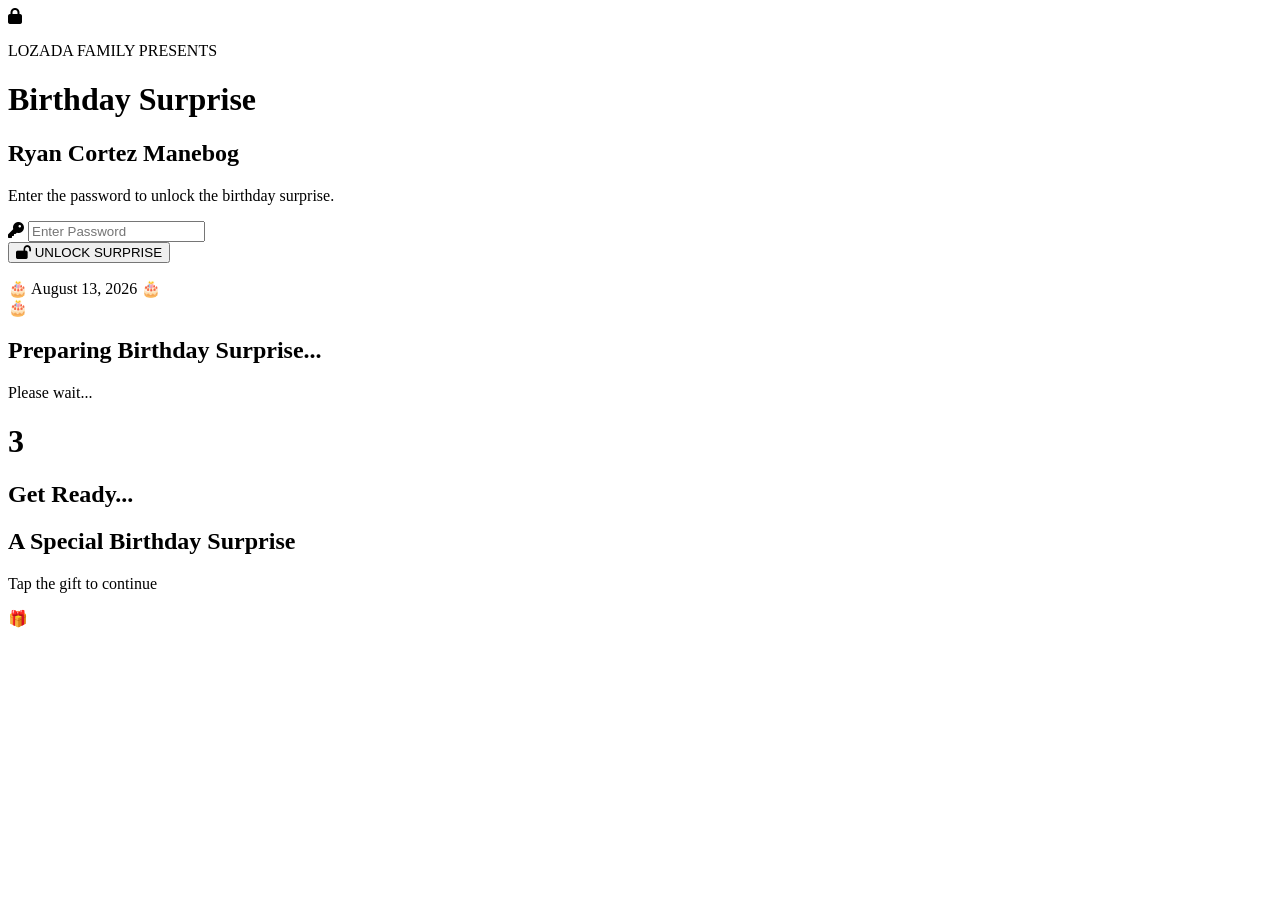
==== login.html @ 0c0364d1 "Create login.html" ====
<!DOCTYPE html>
<html lang="en">

<head>

<meta charset="UTF-8">
<meta name="viewport" content="width=device-width, initial-scale=1.0">

<title>Birthday Login</title>

<meta name="theme-color" content="#C8102E">

<link rel="stylesheet" href="login.css">

<link rel="preconnect" href="https://fonts.googleapis.com">
<link rel="preconnect" href="https://fonts.gstatic.com" crossorigin>

<link href="https://fonts.googleapis.com/css2?family=Poppins:wght@300;400;500;600;700;800&family=Playfair+Display:wght@700;800&display=swap" rel="stylesheet">

<link rel="stylesheet"
href="https://cdnjs.cloudflare.com/ajax/libs/font-awesome/6.7.2/css/all.min.css">

</head>

<body>

<!-- BACKGROUND -->

<div id="stars"></div>

<div id="particles"></div>

<div id="balloons"></div>

<!-- LOGIN -->

<div id="loginOverlay">

<div class="login-box">

<div class="login-logo">

<i class="fa-solid fa-lock"></i>

</div>

<p class="login-present">

LOZADA FAMILY PRESENTS

</p>

<h1>Birthday Surprise</h1>

<h2>Ryan Cortez Manebog</h2>

<div class="login-divider"></div>

<p class="login-text">

Enter the password to unlock the birthday surprise.

</p>

<div class="input-group">

<i class="fa-solid fa-key"></i>

<input
type="password"
id="loginPassword"
placeholder="Enter Password"
autocomplete="off">

</div>

<button id="loginBtn">

<i class="fa-solid fa-lock-open"></i>

UNLOCK SURPRISE

</button>

<p id="loginMessage"></p>

<div class="login-footer">

🎂 August 13, 2026 🎂

</div>

</div>

</div>

<!-- LOADING -->

<div id="loadingScreen">

<div class="loading-box">

<div class="birthday-loader">

🎂

</div>

<h2>Preparing Birthday Surprise...</h2>

<div class="progress">

<div id="progressBar"></div>

</div>

<p id="loadingText">

Please wait...

</p>

</div>

</div>

<!-- COUNTDOWN -->

<div id="countdownScreen">

<div class="countdown-content">

<h1 id="countNumber">

3

</h1>

<h2 id="countMessage">

Get Ready...

</h2>

</div>

</div>

<!-- GIFT -->

<div id="giftScreen">

<div class="gift-container">

<h2>

A Special Birthday Surprise

</h2>

<p>

Tap the gift to continue

</p>

<div id="giftBox">

🎁

</div>

</div>

</div>

<script src="login.js"></script>

</body>

</html>
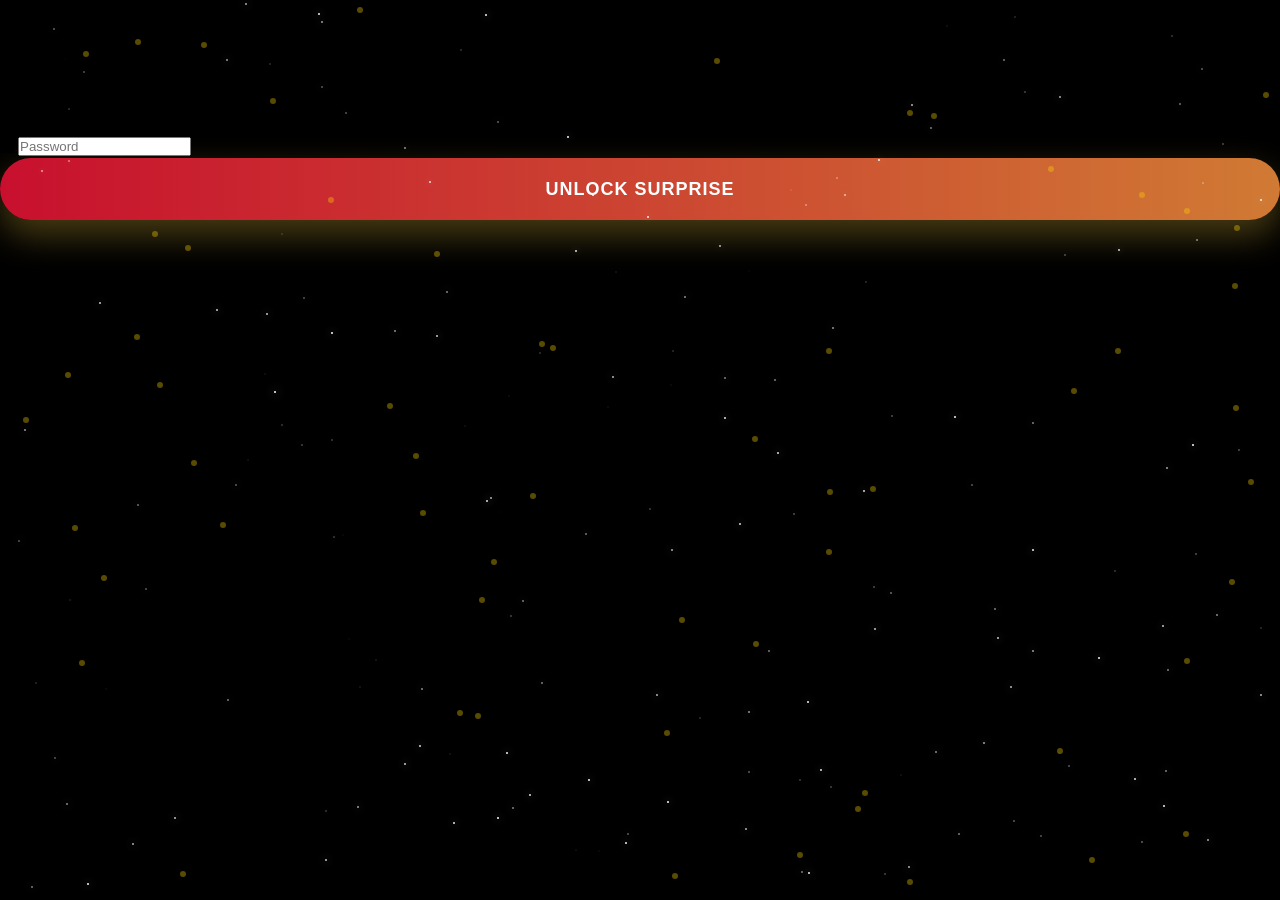
==== commit 5b04dfac: "Update login.html" ====
--- a/login.html
+++ b/login.html
@@ -4,18 +4,27 @@
 <head>
 
 <meta charset="UTF-8">
-<meta name="viewport" content="width=device-width, initial-scale=1.0">
+
+<meta name="viewport"
+content="width=device-width, initial-scale=1.0">
 
 <title>Birthday Login</title>
 
-<meta name="theme-color" content="#C8102E">
+<meta name="theme-color"
+content="#C8102E">
 
-<link rel="stylesheet" href="login.css">
+<link rel="stylesheet"
+href="login.css">
 
-<link rel="preconnect" href="https://fonts.googleapis.com">
-<link rel="preconnect" href="https://fonts.gstatic.com" crossorigin>
+<link rel="preconnect"
+href="https://fonts.googleapis.com">
 
-<link href="https://fonts.googleapis.com/css2?family=Poppins:wght@300;400;500;600;700;800&family=Playfair+Display:wght@700;800&display=swap" rel="stylesheet">
+<link rel="preconnect"
+href="https://fonts.gstatic.com"
+crossorigin>
+
+<link href="https://fonts.googleapis.com/css2?family=Poppins:wght@300;400;500;600;700;800&family=Playfair+Display:wght@700;800&display=swap"
+rel="stylesheet">
 
 <link rel="stylesheet"
 href="https://cdnjs.cloudflare.com/ajax/libs/font-awesome/6.7.2/css/all.min.css">
@@ -24,59 +33,67 @@
 
 <body>
 
-<!-- BACKGROUND -->
-
 <div id="stars"></div>
 
 <div id="particles"></div>
 
 <div id="balloons"></div>
 
-<!-- LOGIN -->
+<div class="login-wrapper">
 
-<div id="loginOverlay">
+<div class="login-card">
 
-<div class="login-box">
+<div class="logo">
 
-<div class="login-logo">
+<i class="fa-solid fa-gift"></i>
+
+</div>
+
+<h1>
+
+Birthday Surprise
+
+</h1>
+
+<h2>
+
+Ryan Cortez Manebog
+
+</h2>
+
+<p>
+
+Enter Password
+
+</p>
+
+<div class="input-box">
 
 <i class="fa-solid fa-lock"></i>
 
-</div>
+<input
 
-<p class="login-present">
+type="password"
 
-LOZADA FAMILY PRESENTS
+id="loginPassword"
 
-</p>
+placeholder="Password"
 
-<h1>Birthday Surprise</h1>
+autocomplete="off"
 
-<h2>Ryan Cortez Manebog</h2>
+autocorrect="off"
 
-<div class="login-divider"></div>
+autocapitalize="off"
 
-<p class="login-text">
+spellcheck="false"
 
-Enter the password to unlock the birthday surprise.
+inputmode="text"
 
-</p>
-
-<div class="input-group">
-
-<i class="fa-solid fa-key"></i>
-
-<input
-type="password"
-id="loginPassword"
-placeholder="Enter Password"
-autocomplete="off">
+>
 
 </div>
 
 <button id="loginBtn">
-
-<i class="fa-solid fa-lock-open"></i>
 
 UNLOCK SURPRISE
 
@@ -84,95 +101,15 @@
 
 <p id="loginMessage"></p>
 
-<div class="login-footer">
-
-🎂 August 13, 2026 🎂
-
 </div>
 
 </div>
 
-</div>
+<div id="loadingScreen"></div>
 
-<!-- LOADING -->
+<div id="countdownScreen"></div>
 
-<div id="loadingScreen">
-
-<div class="loading-box">
-
-<div class="birthday-loader">
-
-🎂
-
-</div>
-
-<h2>Preparing Birthday Surprise...</h2>
-
-<div class="progress">
-
-<div id="progressBar"></div>
-
-</div>
-
-<p id="loadingText">
-
-Please wait...
-
-</p>
-
-</div>
-
-</div>
-
-<!-- COUNTDOWN -->
-
-<div id="countdownScreen">
-
-<div class="countdown-content">
-
-<h1 id="countNumber">
-
-3
-
-</h1>
-
-<h2 id="countMessage">
-
-Get Ready...
-
-</h2>
-
-</div>
-
-</div>
-
-<!-- GIFT -->
-
-<div id="giftScreen">
-
-<div class="gift-container">
-
-<h2>
-
-A Special Birthday Surprise
-
-</h2>
-
-<p>
-
-Tap the gift to continue
-
-</p>
-
-<div id="giftBox">
-
-🎁
-
-</div>
-
-</div>
-
-</div>
+<div id="giftScreen"></div>
 
 <script src="login.js"></script>
 
--- a/login.css
+++ b/login.css
@@ -0,0 +1,904 @@
+/* =====================================================
+   CINEMATIC LOGIN V1
+===================================================== */
+
+@import url('https://fonts.googleapis.com/css2?family=Poppins:wght@300;400;500;600;700;800&family=Playfair+Display:wght@700;800&display=swap');
+
+*{
+margin:0;
+padding:0;
+box-sizing:border-box;
+}
+
+body{
+
+font-family:'Poppins',sans-serif;
+
+height:100vh;
+
+overflow:hidden;
+
+background:#000;
+
+}
+
+/* =====================================
+BACKGROUND
+===================================== */
+
+#loginOverlay{
+
+position:fixed;
+
+inset:0;
+
+display:flex;
+
+justify-content:center;
+
+align-items:center;
+
+overflow:hidden;
+
+background:
+
+radial-gradient(circle at top,
+#8B0000,
+#400000,
+#000);
+
+}
+
+/* Golden Glow */
+
+#loginOverlay::before{
+
+content:"";
+
+position:absolute;
+
+width:800px;
+
+height:800px;
+
+top:-300px;
+
+right:-250px;
+
+border-radius:50%;
+
+background:
+
+radial-gradient(circle,
+
+rgba(255,215,0,.20),
+
+transparent 70%);
+
+animation:rotateGlow 18s linear infinite;
+
+}
+
+#loginOverlay::after{
+
+content:"";
+
+position:absolute;
+
+width:700px;
+
+height:700px;
+
+left:-250px;
+
+bottom:-250px;
+
+border-radius:50%;
+
+background:
+
+radial-gradient(circle,
+
+rgba(200,16,46,.30),
+
+transparent 70%);
+
+animation:rotateGlowReverse 22s linear infinite;
+
+}
+
+/* =====================================
+LOGIN CARD
+===================================== */
+
+.login-box{
+
+position:relative;
+
+width:92%;
+
+max-width:500px;
+
+padding:55px 40px;
+
+border-radius:35px;
+
+background:
+
+rgba(20,10,10,.75);
+
+backdrop-filter:blur(20px);
+
+-webkit-backdrop-filter:blur(20px);
+
+border:2px solid rgba(255,215,0,.35);
+
+box-shadow:
+
+0 0 50px rgba(255,215,0,.15),
+
+0 30px 80px rgba(0,0,0,.55);
+
+overflow:hidden;
+
+text-align:center;
+
+animation:loginAppear .8s ease;
+
+}
+
+/* Rotating Border */
+
+.login-box::before{
+
+content:"";
+
+position:absolute;
+
+top:-50%;
+
+left:-50%;
+
+width:200%;
+
+height:200%;
+
+background:
+
+conic-gradient(
+
+transparent,
+
+rgba(255,215,0,.65),
+
+transparent,
+
+rgba(255,215,0,.15),
+
+transparent
+
+);
+
+animation:borderRotate 10s linear infinite;
+
+}
+
+.login-box::after{
+
+content:"";
+
+position:absolute;
+
+inset:3px;
+
+border-radius:32px;
+
+background:
+
+linear-gradient(
+
+180deg,
+
+rgba(35,15,15,.98),
+
+rgba(15,5,5,.98)
+
+);
+
+z-index:0;
+
+}
+
+.login-box>*{
+
+position:relative;
+
+z-index:2;
+
+}
+/* =====================================
+LOGO
+===================================== */
+
+.login-logo{
+
+width:110px;
+height:110px;
+
+margin:0 auto 25px;
+
+border-radius:50%;
+
+display:flex;
+justify-content:center;
+align-items:center;
+
+background:linear-gradient(
+135deg,
+#FFD700,
+#D4AF37
+);
+
+box-shadow:
+0 0 25px rgba(255,215,0,.6),
+0 0 60px rgba(255,215,0,.25);
+
+animation:logoFloat 3s ease-in-out infinite;
+
+}
+
+.login-logo i{
+
+font-size:50px;
+
+color:#7A0000;
+
+}
+
+/* =====================================
+TEXT
+===================================== */
+
+.login-present{
+
+font-size:13px;
+
+letter-spacing:6px;
+
+text-transform:uppercase;
+
+color:#FFD700;
+
+font-weight:700;
+
+margin-bottom:15px;
+
+}
+
+.login-box h1{
+
+font-family:'Playfair Display',serif;
+
+font-size:42px;
+
+color:#FFFFFF;
+
+margin-bottom:8px;
+
+}
+
+.login-box h2{
+
+font-size:24px;
+
+font-weight:500;
+
+color:#FFD700;
+
+margin-bottom:20px;
+
+}
+
+.login-divider{
+
+width:120px;
+
+height:4px;
+
+margin:25px auto;
+
+border-radius:50px;
+
+background:linear-gradient(
+90deg,
+transparent,
+#FFD700,
+transparent
+);
+
+}
+
+.login-text{
+
+font-size:16px;
+
+line-height:1.7;
+
+color:rgba(255,255,255,.88);
+
+margin-bottom:30px;
+
+}
+
+/* =====================================
+INPUT
+===================================== */
+
+.input-group{
+
+position:relative;
+
+display:flex;
+align-items:center;
+
+gap:15px;
+
+height:62px;
+
+padding:0 20px;
+
+border-radius:50px;
+
+background:rgba(255,255,255,.08);
+
+border:2px solid rgba(255,215,0,.25);
+
+margin-bottom:25px;
+
+transition:.35s;
+
+}
+
+.input-group:hover{
+
+border-color:#FFD700;
+
+box-shadow:
+
+0 0 20px rgba(255,215,0,.25);
+
+}
+
+.input-group:focus-within{
+
+border-color:#FFD700;
+
+box-shadow:
+
+0 0 25px rgba(255,215,0,.35);
+
+}
+
+.input-group i{
+
+color:#FFD700;
+
+font-size:20px;
+
+flex-shrink:0;
+
+}
+
+.input-group input{
+
+flex:1;
+
+height:100%;
+
+background:transparent;
+
+border:none;
+
+outline:none;
+
+color:#FFFFFF;
+
+font-size:18px;
+
+font-family:'Poppins',sans-serif;
+
+z-index:5;
+
+}
+
+.input-group input::placeholder{
+
+color:rgba(255,255,255,.55);
+
+}
+/* =====================================
+UNLOCK BUTTON
+===================================== */
+
+#loginBtn{
+
+width:100%;
+height:62px;
+
+border:none;
+border-radius:50px;
+
+background:linear-gradient(
+90deg,
+#C8102E,
+#D4AF37,
+#FFD700
+);
+
+background-size:300%;
+
+color:#FFFFFF;
+
+font-size:18px;
+font-weight:700;
+
+letter-spacing:1px;
+
+display:flex;
+justify-content:center;
+align-items:center;
+gap:12px;
+
+cursor:pointer;
+
+transition:.35s;
+
+animation:buttonGlow 6s linear infinite;
+
+box-shadow:
+0 15px 35px rgba(212,175,55,.35);
+
+}
+
+#loginBtn:hover{
+
+transform:translateY(-4px) scale(1.03);
+
+box-shadow:
+0 20px 45px rgba(255,215,0,.45);
+
+}
+
+#loginBtn:active{
+
+transform:scale(.97);
+
+}
+
+#loginBtn i{
+
+font-size:18px;
+
+}
+
+/* =====================================
+MESSAGE
+===================================== */
+
+#loginMessage{
+
+margin-top:18px;
+
+min-height:24px;
+
+font-size:15px;
+
+font-weight:600;
+
+color:#FFB3B3;
+
+}
+
+/* =====================================
+FOOTER
+===================================== */
+
+.login-footer{
+
+margin-top:30px;
+
+font-size:14px;
+
+letter-spacing:2px;
+
+color:#FFD700;
+
+opacity:.9;
+
+}
+
+/* =====================================
+ANIMATIONS
+===================================== */
+
+@keyframes loginAppear{
+
+from{
+
+opacity:0;
+
+transform:translateY(40px) scale(.9);
+
+}
+
+to{
+
+opacity:1;
+
+transform:translateY(0) scale(1);
+
+}
+
+}
+
+@keyframes borderRotate{
+
+100%{
+
+transform:rotate(360deg);
+
+}
+
+}
+
+@keyframes rotateGlow{
+
+100%{
+
+transform:rotate(360deg);
+
+}
+
+}
+
+@keyframes rotateGlowReverse{
+
+100%{
+
+transform:rotate(-360deg);
+
+}
+
+}
+
+@keyframes logoFloat{
+
+0%,100%{
+
+transform:translateY(0);
+
+}
+
+50%{
+
+transform:translateY(-12px);
+
+}
+
+}
+
+@keyframes buttonGlow{
+
+0%{
+
+background-position:0%;
+
+}
+
+100%{
+
+background-position:300%;
+
+}
+
+}
+
+/* =====================================
+BACKGROUND EFFECTS
+===================================== */
+
+#stars,
+#particles,
+#balloons{
+
+position:fixed;
+
+top:0;
+left:0;
+
+width:100%;
+height:100%;
+
+pointer-events:none;
+
+z-index:1;
+
+}
+
+/* =====================================
+MOBILE
+===================================== */
+
+@media(max-width:768px){
+
+.login-box{
+
+padding:40px 25px;
+
+width:94%;
+
+}
+
+.login-logo{
+
+width:90px;
+height:90px;
+
+}
+
+.login-logo i{
+
+font-size:40px;
+
+}
+
+.login-box h1{
+
+font-size:34px;
+
+}
+
+.login-box h2{
+
+font-size:20px;
+
+}
+
+.login-present{
+
+font-size:11px;
+
+letter-spacing:4px;
+
+}
+
+.login-text{
+
+font-size:15px;
+
+}
+
+.input-group{
+
+height:56px;
+
+}
+
+.input-group input{
+
+font-size:16px;
+
+}
+
+#loginBtn{
+
+height:56px;
+
+font-size:16px;
+
+}
+
+.login-footer{
+
+font-size:12px;
+
+}
+
+}
+/* ==========================================
+LOADING SCREEN
+========================================== */
+
+#loadingScreen{
+
+display:none;
+
+position:fixed;
+
+top:0;
+left:0;
+
+width:100%;
+height:100%;
+
+justify-content:center;
+align-items:center;
+
+background:
+linear-gradient(135deg,#111,#8B0000,#C8102E);
+
+z-index:999999;
+
+}
+
+.loading-box{
+
+width:90%;
+max-width:420px;
+
+text-align:center;
+
+color:#fff;
+
+}
+
+.birthday-loader{
+
+font-size:90px;
+
+margin-bottom:20px;
+
+animation:bounce 1s infinite;
+
+}
+
+.progress{
+
+width:100%;
+
+height:12px;
+
+background:rgba(255,255,255,.25);
+
+border-radius:30px;
+
+overflow:hidden;
+
+margin:25px 0;
+
+}
+
+#progressBar{
+
+width:0%;
+
+height:100%;
+
+background:
+linear-gradient(90deg,#FFD700,#FFF4B0);
+
+transition:.1s;
+
+}
+
+#loadingText{
+
+font-size:18px;
+
+}
+
+/* ==========================================
+COUNTDOWN
+========================================== */
+
+#countdownScreen{
+
+display:none;
+
+position:fixed;
+
+top:0;
+left:0;
+
+width:100%;
+height:100%;
+
+justify-content:center;
+align-items:center;
+
+background:radial-gradient(circle,#C8102E,#111);
+
+color:#fff;
+
+z-index:999999;
+
+}
+
+.countdown-content{
+
+text-align:center;
+
+}
+
+#countNumber{
+
+font-size:180px;
+
+font-weight:900;
+
+color:#FFD700;
+
+}
+
+#countMessage{
+
+font-size:30px;
+
+margin-top:20px;
+
+}
+
+/* ==========================================
+GIFT
+========================================== */
+
+#giftScreen{
+
+display:none;
+
+position:fixed;
+
+top:0;
+left:0;
+
+width:100%;
+height:100%;
+
+justify-content:center;
+align-items:center;
+
+background:radial-gradient(circle,#C8102E,#111);
+
+color:#fff;
+
+z-index:999999;
+
+}
+
+.gift-container{
+
+text-align:center;
+
+}
+
+#giftBox{
+
+font-size:140px;
+
+cursor:pointer;
+
+transition:.4s;
+
+}
+
+#giftBox:hover{
+
+transform:scale(1.15);
+
+}
+
+@keyframes bounce{
+
+0%,100%{
+
+transform:translateY(0);
+
+}
+
+50%{
+
+transform:translateY(-15px);
+
+}
+
+}
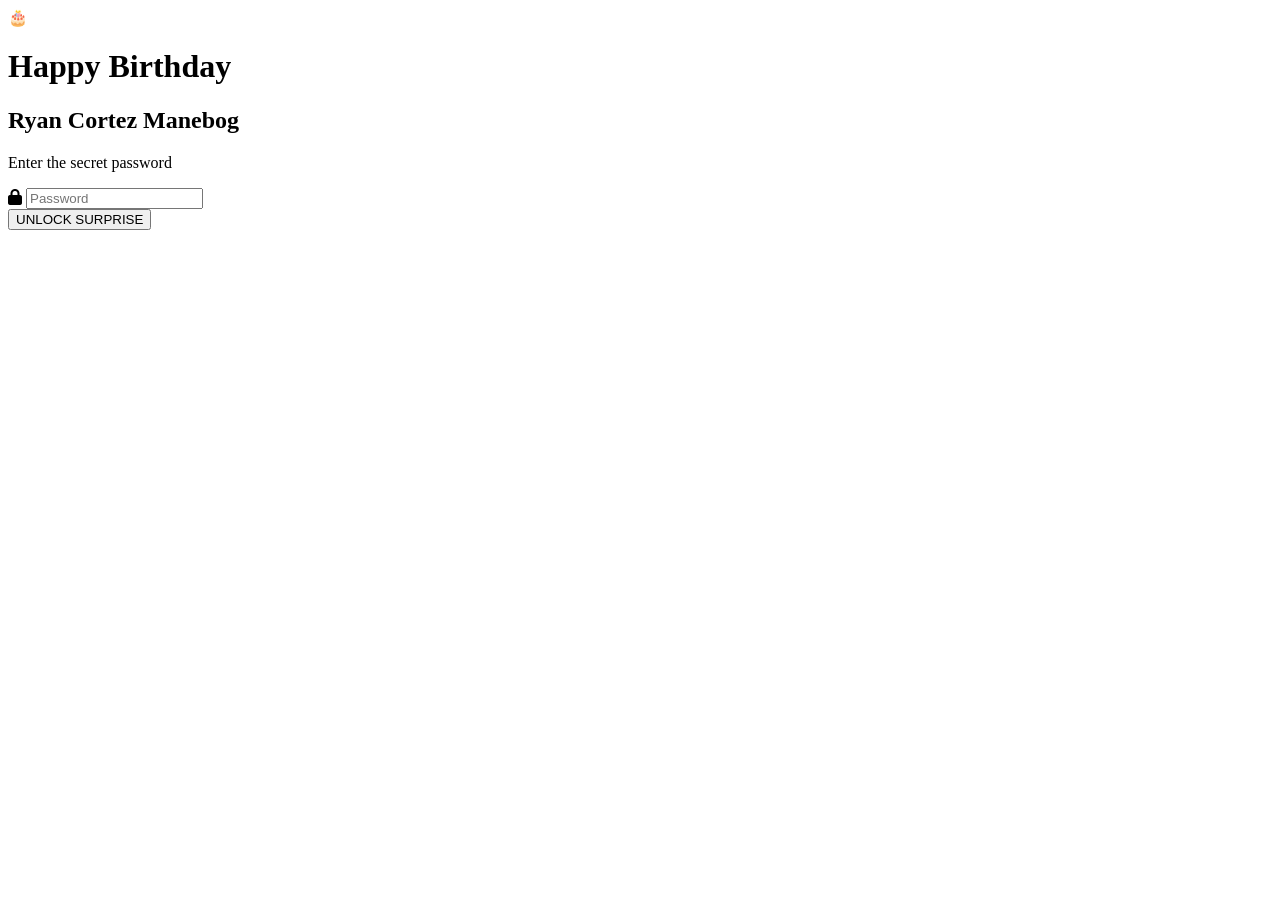
==== commit 84ae61dd: "Update login.html" ====
--- a/login.html
+++ b/login.html
@@ -6,15 +6,15 @@
 <meta charset="UTF-8">
 
 <meta name="viewport"
-content="width=device-width, initial-scale=1.0">
-
-<title>Birthday Login</title>
+content="width=device-width,initial-scale=1.0,viewport-fit=cover">
 
 <meta name="theme-color"
 content="#C8102E">
 
+<title>Birthday Login</title>
+
 <link rel="stylesheet"
-href="login.css">
+href="assets/css/login.css">
 
 <link rel="preconnect"
 href="https://fonts.googleapis.com">
@@ -23,7 +23,7 @@
 href="https://fonts.gstatic.com"
 crossorigin>
 
-<link href="https://fonts.googleapis.com/css2?family=Poppins:wght@300;400;500;600;700;800&family=Playfair+Display:wght@700;800&display=swap"
+<link href="https://fonts.googleapis.com/css2?family=Poppins:wght@300;400;500;600;700;800&display=swap"
 rel="stylesheet">
 
 <link rel="stylesheet"
@@ -33,25 +33,21 @@
 
 <body>
 
-<div id="stars"></div>
-
 <div id="particles"></div>
 
-<div id="balloons"></div>
-
-<div class="login-wrapper">
+<div class="login-container">
 
 <div class="login-card">
 
 <div class="logo">
 
-<i class="fa-solid fa-gift"></i>
+🎂
 
 </div>
 
 <h1>
 
-Birthday Surprise
+Happy Birthday
 
 </h1>
 
@@ -63,7 +59,7 @@
 
 <p>
 
-Enter Password
+Enter the secret password
 
 </p>
 
@@ -72,24 +68,10 @@
 <i class="fa-solid fa-lock"></i>
 
 <input
-
 type="password"
-
-id="loginPassword"
-
+id="password"
 placeholder="Password"
-
-autocomplete="off"
-
-autocorrect="off"
-
-autocapitalize="off"
-
-spellcheck="false"
-
-inputmode="text"
-
->
+autocomplete="off">
 
 </div>
 
@@ -99,19 +81,13 @@
 
 </button>
 
-<p id="loginMessage"></p>
+<p id="message"></p>
 
 </div>
 
 </div>
 
-<div id="loadingScreen"></div>
-
-<div id="countdownScreen"></div>
-
-<div id="giftScreen"></div>
-
-<script src="login.js"></script>
+<script src="assets/js/login.js"></script>
 
 </body>
 
